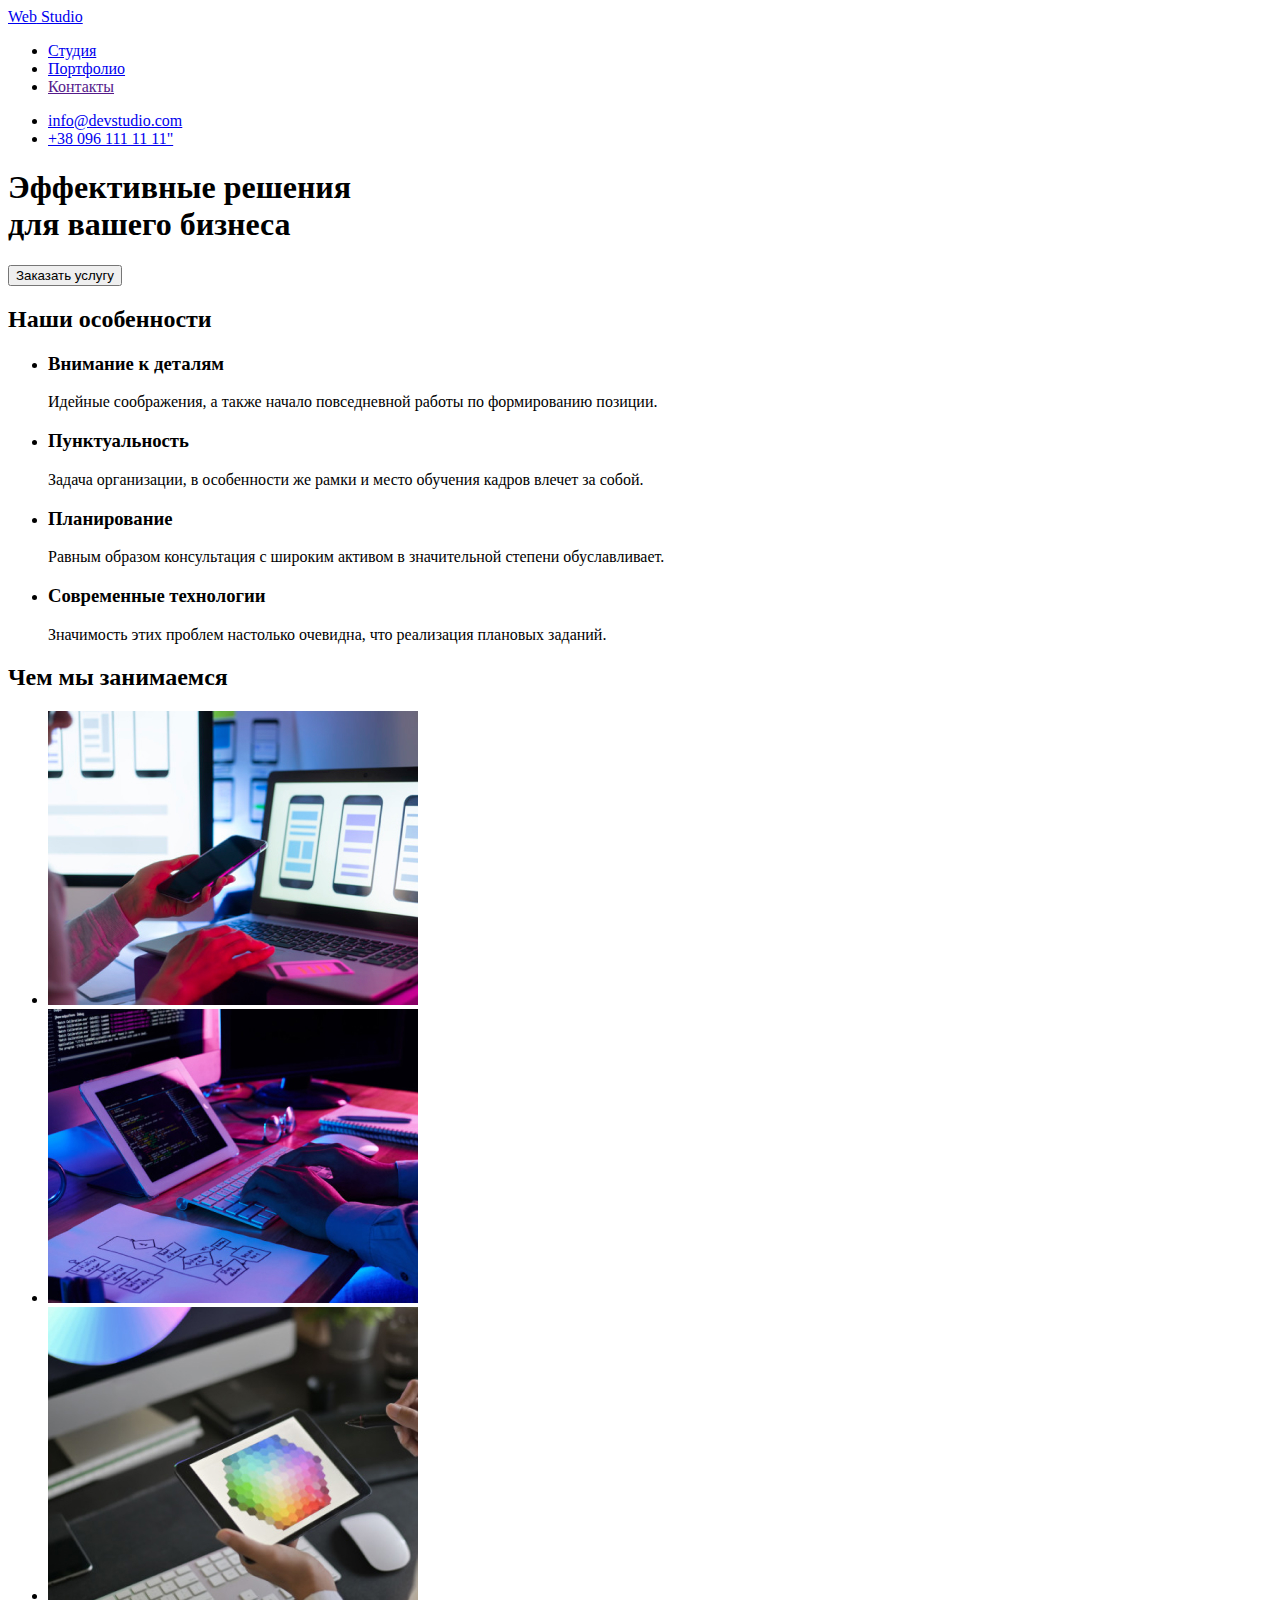
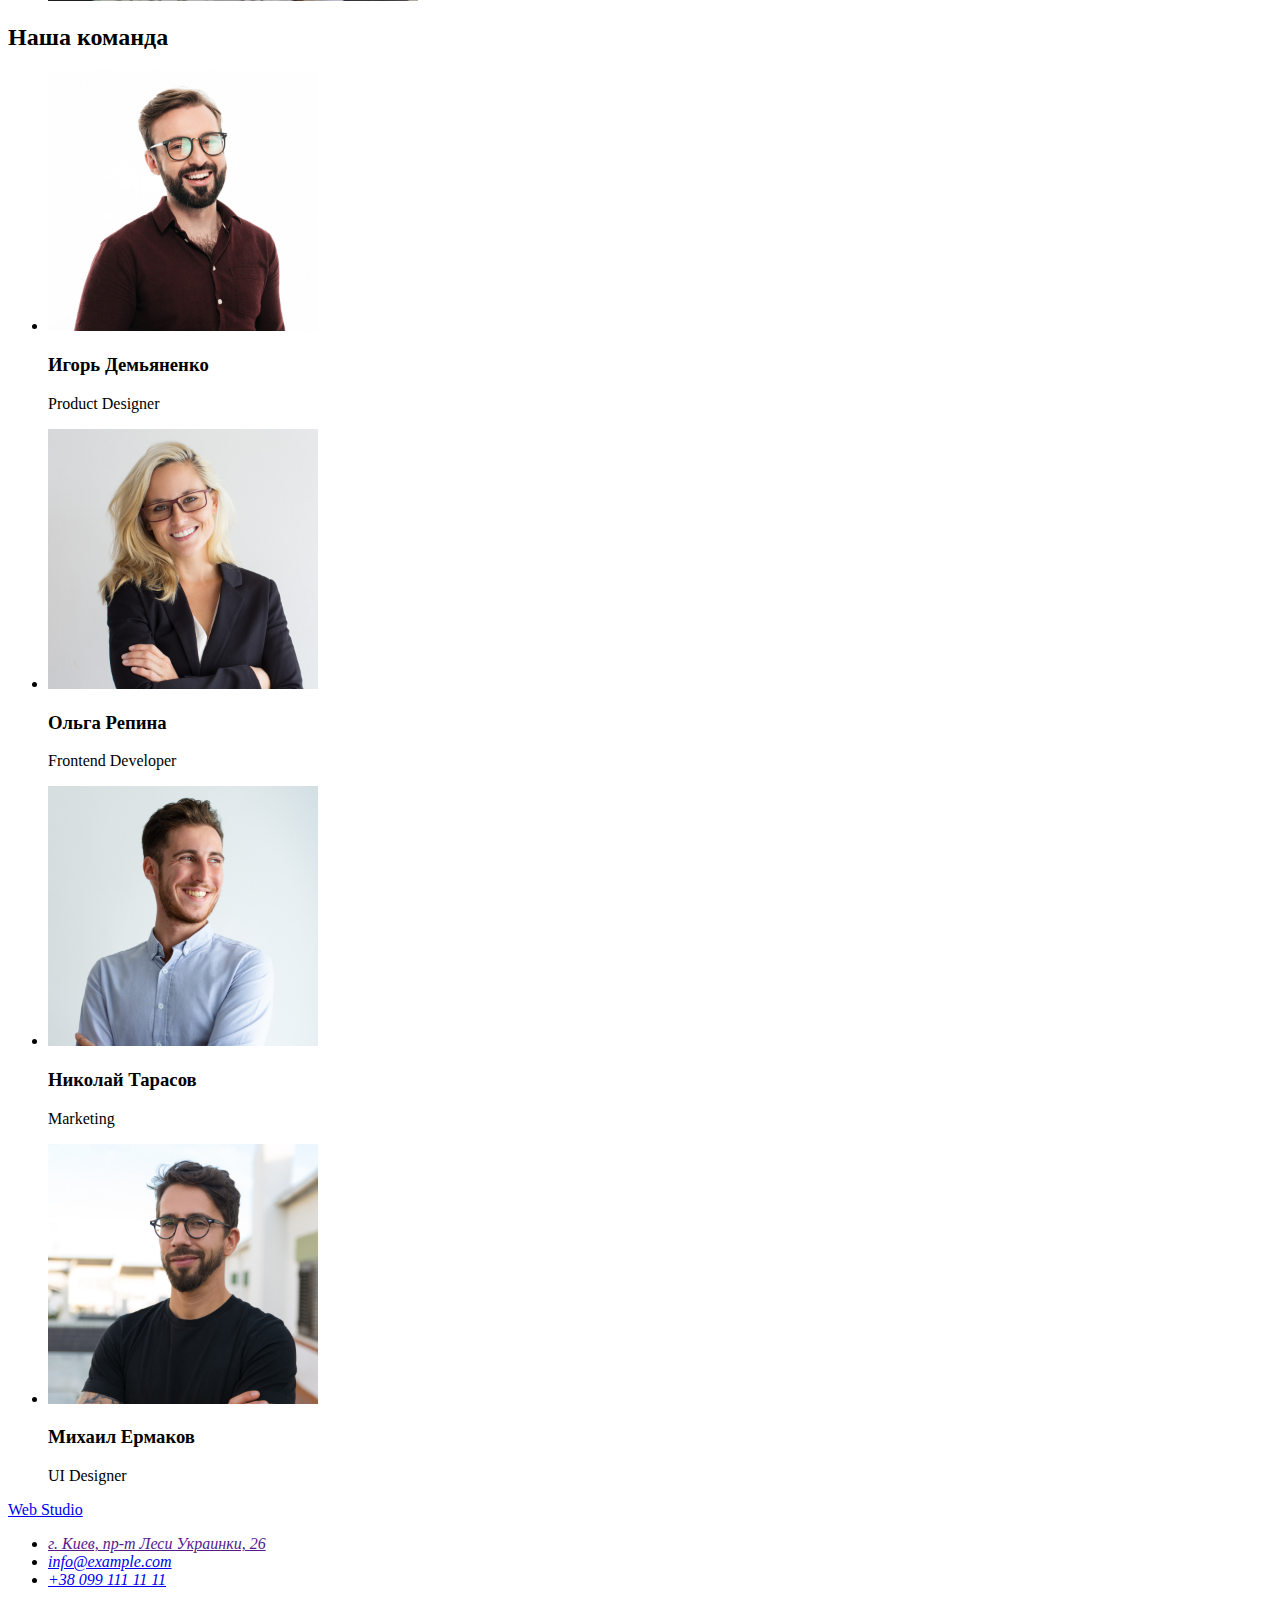
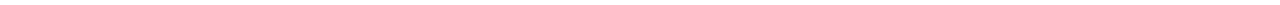
==== index.html @ 1ba70aeb "фикс Хироу" ====
<!DOCTYPE html>
<html lang="ru">
  <head>
    <meta charset="UTF-8" />
    <meta http-equiv="X-UA-Compatible" content="IE=edge" />
    <meta name="viewport" content="width=device-width, initial-scale=1.0" />
    <title>Веб-студия</title>
    <link rel="preconnect" href="https://fonts.gstatic.com" />
    <link
      href="https://fonts.googleapis.com/css2?family=Raleway:wght@700&family=Roboto:wght@400;500;700;900&display=swap"
      rel="stylesheet"
    />
    <link rel="stylesheet" href="./css/style.css" />
  </head>
  <body>
    <!-- --------header---------- -->
    <header>
      <a href="./index.html" class="link logo">
        <span class="web">Web</span>
        Studio
      </a>

      <nav class="nav-page">
        <ul class="nav-list list">
          <li class="nav-list-link">
            <a href="./index.html" class="link current-page">Студия</a>
          </li>
          <li class="nav-list-link">
            <a href="./portfolio.html" class="link">Портфолио</a>
          </li>
          <li class="nav-list-link">
            <a href="" class="link">Контакты</a>
          </li>
        </ul>
      </nav>

      <!-- --------header contacts---------=------ -->
      <ul class="contacts-list list">
        <li class="contacts-list-item">
          <a href="mailto:info@devstudio.com" class="link"> info@devstudio.com </a>
        </li>
        <li class="contacts-list-item">
          <a href="tel:+380961111111" class="link">+38 096 111 11 11"</a>
        </li>
      </ul>
    </header>

    <main>
      <!-------------business solution--------------->
      <section class="hero-section">
        <h1 class="hero-title">
          Эффективные решения
          <br />
          для вашего бизнеса
        </h1>
        <button type="button" class="modal-button">Заказать услугу</button>
      </section>

      <!-------------advantage------------------------>
      <section class="advantage-section">
        <h2 class="title visually-hidden">Наши особенности</h2>
        <ul class="advantage-list list">
          <li>
            <h3 class="advantage-list-title">Внимание к деталям</h3>
            <p class="advantage-list-description">
              Идейные соображения, а также начало повседневной работы по формированию позиции.
            </p>
          </li>

          <li>
            <h3 class="advantage-list-title">Пунктуальность</h3>
            <p class="advantage-list-description">
              Задача организации, в особенности же рамки и место обучения кадров влечет за собой.
            </p>
          </li>

          <li>
            <h3 class="advantage-list-title">Планирование</h3>
            <p class="advantage-list-description">
              Равным образом консультация с широким активом в значительной степени обуславливает.
            </p>
          </li>

          <li>
            <h3 class="advantage-list-title">Современные технологии</h3>
            <p class="advantage-list-description">
              Значимость этих проблем настолько очевидна, что реализация плановых заданий.
            </p>
          </li>
        </ul>
      </section>

      <!--------------what are we doing---------------->
      <section class="services-section">
        <h2 class="title">Чем мы занимаемся</h2>
        <ul class="services-list list">
          <li>
            <img src="./images/img/smart_2.jpg" alt="планшет на столе" width="370" height="294" />
          </li>

          <li>
            <img src="./images/img/prog_1.jpg" alt="телефон в руке" width="370" height="294" />
          </li>

          <li>
            <img src="./images/img/des_3.jpg" alt="планшет в руке" width="370" height="294" />
          </li>
        </ul>
      </section>

      <!---------------our team------------------------->
      <section class="team-section">
        <h2 class="title">Наша команда</h2>
        <ul class="team-list list">
          <li class="team-list-item">
            <img
              src="./images/img/men_1.jpg"
              alt="Игорь Демьяненко фото"
              width="270"
              height="260"
            />

            <h3 class="team-list-item-name">Игорь Демьяненко</h3>
            <p class="team-list-item-position">Product Designer</p>
          </li>
          <li class="team-list-item">
            <img src="./images/img/woman_1.jpg" alt="Ольга Репина фото" width="270" height="260" />

            <h3 class="team-list-item-name">Ольга Репина</h3>
            <p class="team-list-item-position">Frontend Developer</p>
          </li>
          <li class="team-list-item">
            <img src="./images/img/men_2.jpg" alt="Николай Тарасов фото" width="270" height="260" />

            <h3 class="team-list-item-name">Николай Тарасов</h3>
            <p class="team-list-item-position">Marketing</p>
          </li>
          <li class="team-list-item">
            <img src="./images/img/man_3.jpg" alt="Михаил Ермаков фото" width="270" height="260" />

            <h3 class="team-list-item-name">Михаил Ермаков</h3>
            <p class="team-list-item-position">UI Designer</p>
          </li>
        </ul>
      </section>
    </main>

    <!------------------footer------------------------->
    <footer>
      <div class="footer-section">
        <a href="./index.html" class="link logo-footer">
          <span class="web">Web</span>
          Studio
        </a>

        <address>
          <ul class="address-list list">
            <li class="address-list-item">
              <a href="" class="link address"> г. Киев, пр-т Леси Украинки, 26 </a>
            </li>
            <li class="address-list-item">
              <a href="mailto:info@example.com " class="address-list-link link">
                info@example.com
              </a>
            </li>
            <li class="address-list-item">
              <a href="tel:+380991111111" class="address-list-link link"> +38 099 111 11 11 </a>
            </li>
          </ul>
        </address>
      </div>
    </footer>
  </body>
</html>
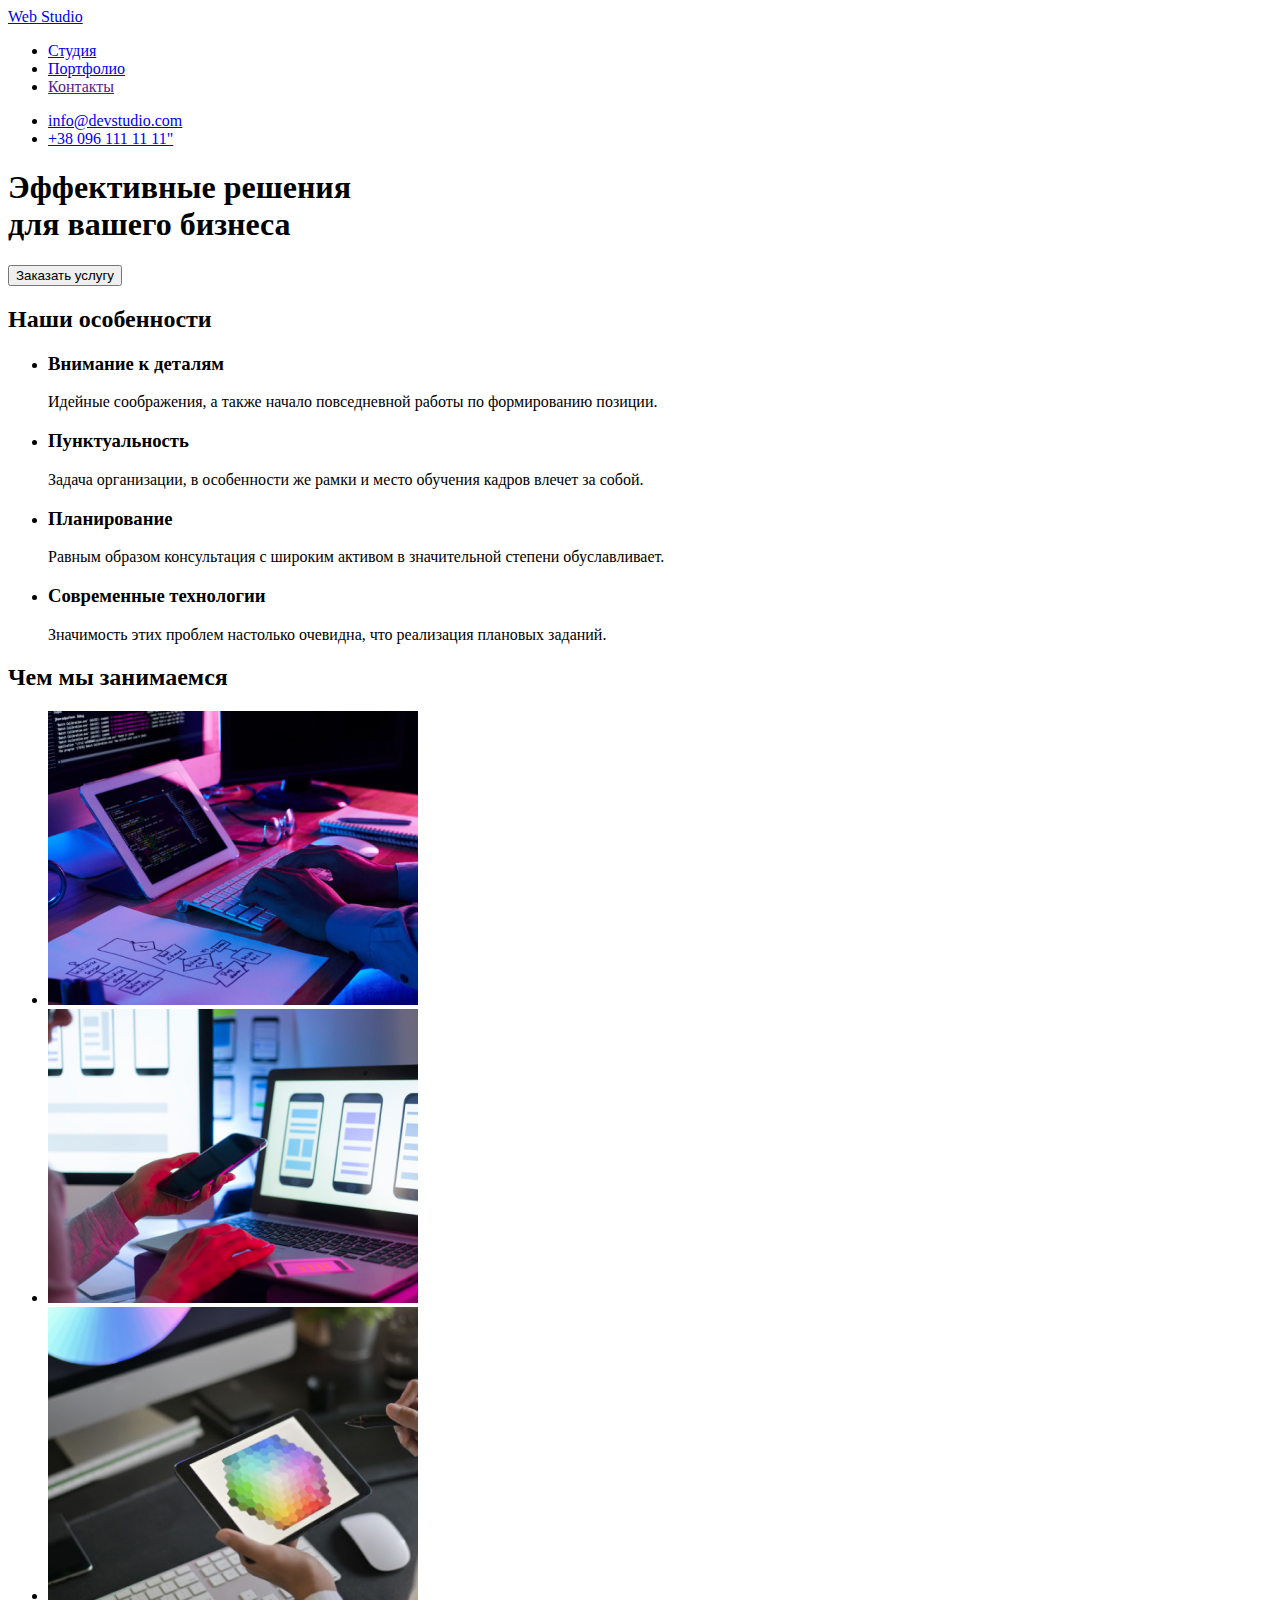
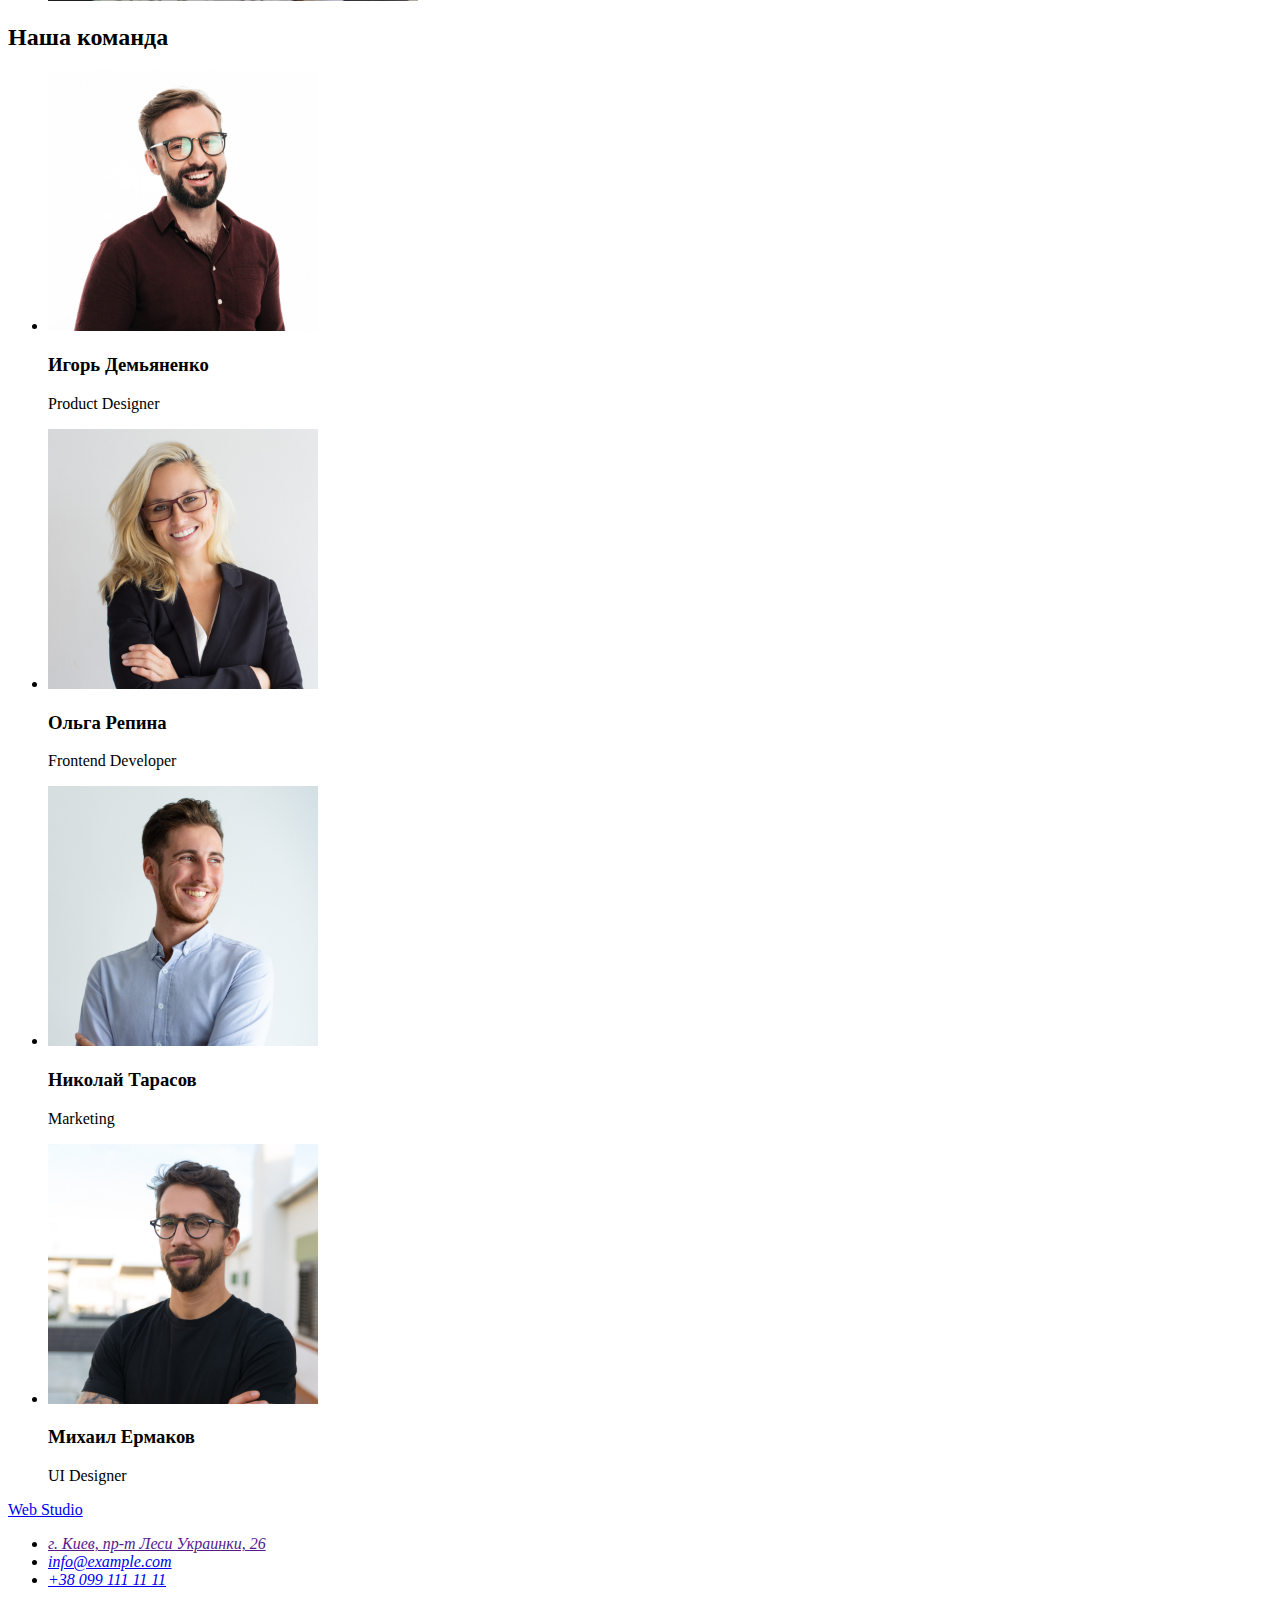
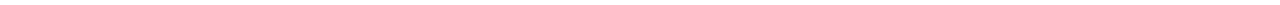
==== commit 4105ecef: "редактирует код" ====
--- a/index.html
+++ b/index.html
@@ -5,6 +5,7 @@
     <meta http-equiv="X-UA-Compatible" content="IE=edge" />
     <meta name="viewport" content="width=device-width, initial-scale=1.0" />
     <title>Веб-студия</title>
+
     <link rel="preconnect" href="https://fonts.gstatic.com" />
     <link
       href="https://fonts.googleapis.com/css2?family=Raleway:wght@700&family=Roboto:wght@400;500;700;900&display=swap"
@@ -95,11 +96,11 @@
         <h2 class="title">Чем мы занимаемся</h2>
         <ul class="services-list list">
           <li>
-            <img src="./images/img/smart_2.jpg" alt="планшет на столе" width="370" height="294" />
+            <img src="./images/img/prog_1.jpg" alt="планшет на столе" width="370" height="294" />
           </li>
 
           <li>
-            <img src="./images/img/prog_1.jpg" alt="телефон в руке" width="370" height="294" />
+            <img src="./images/img/smart_2.jpg" alt="телефон в руке" width="370" height="294" />
           </li>
 
           <li>
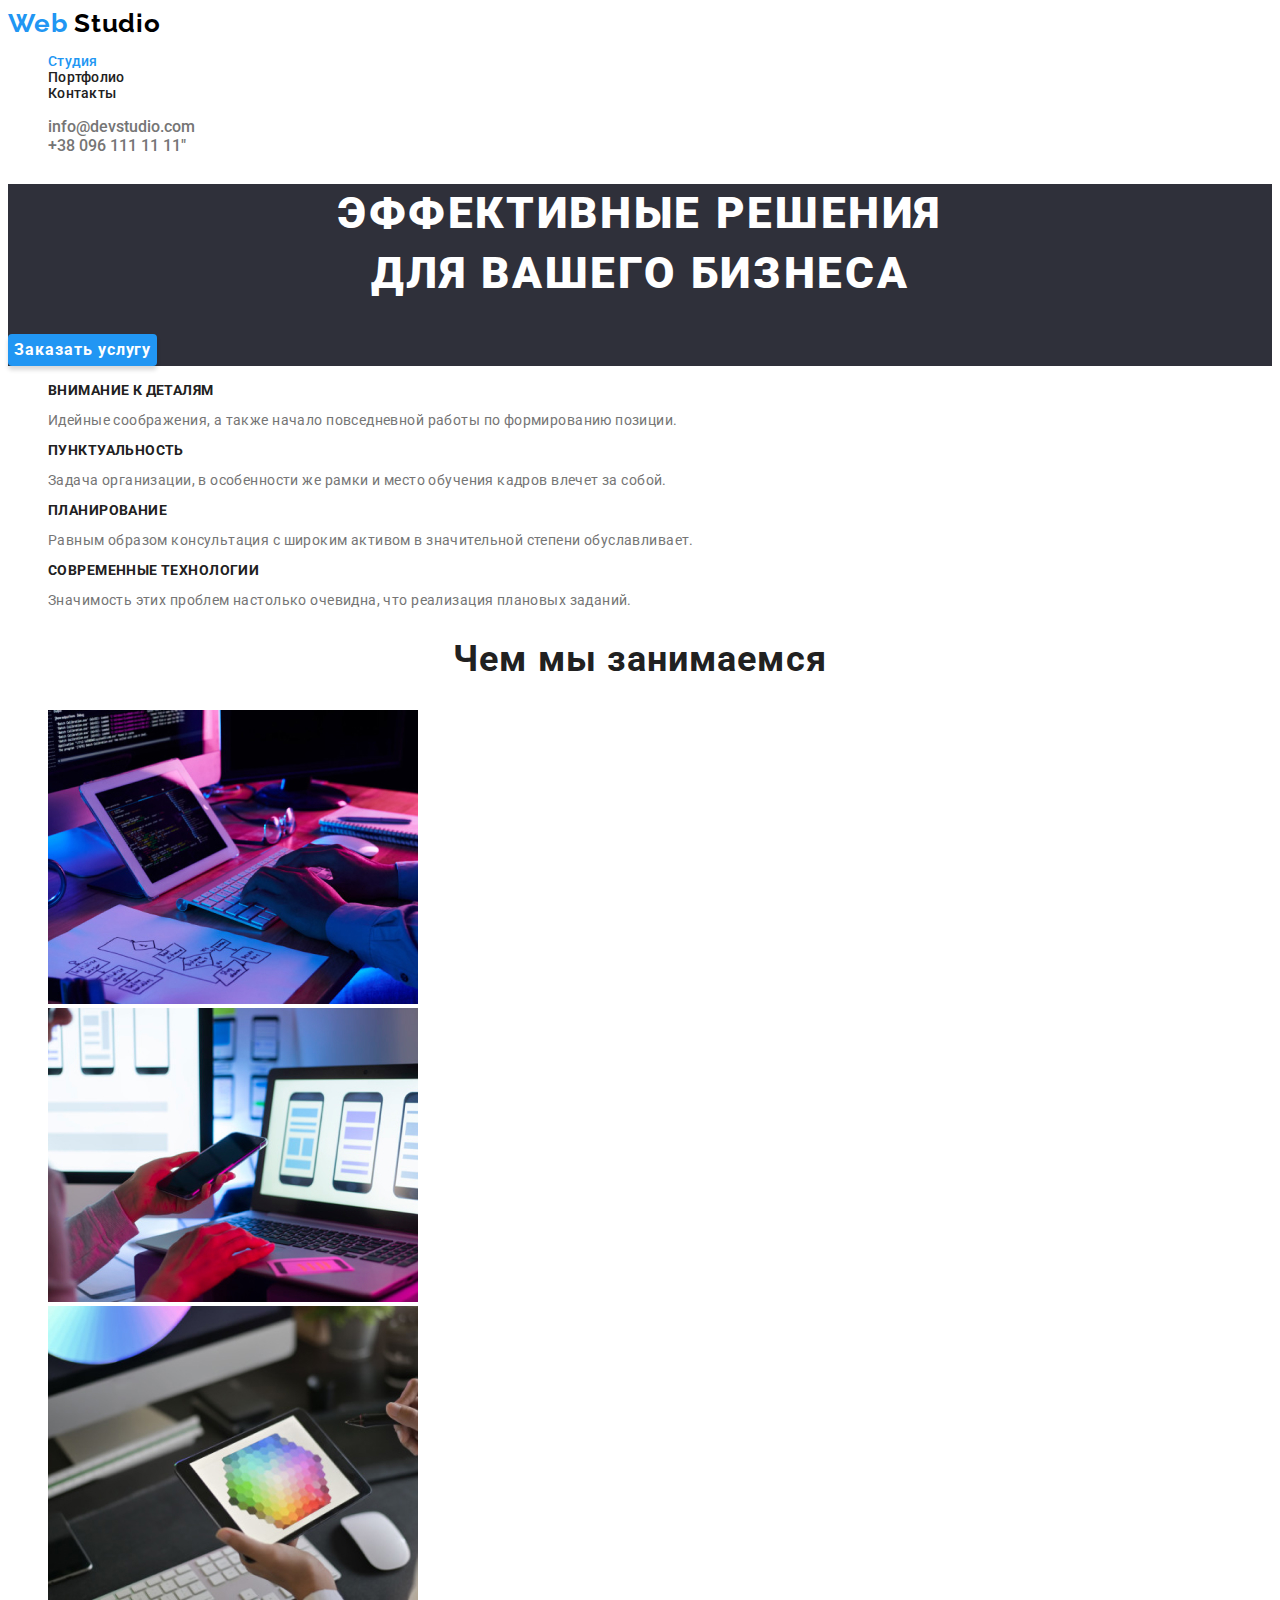
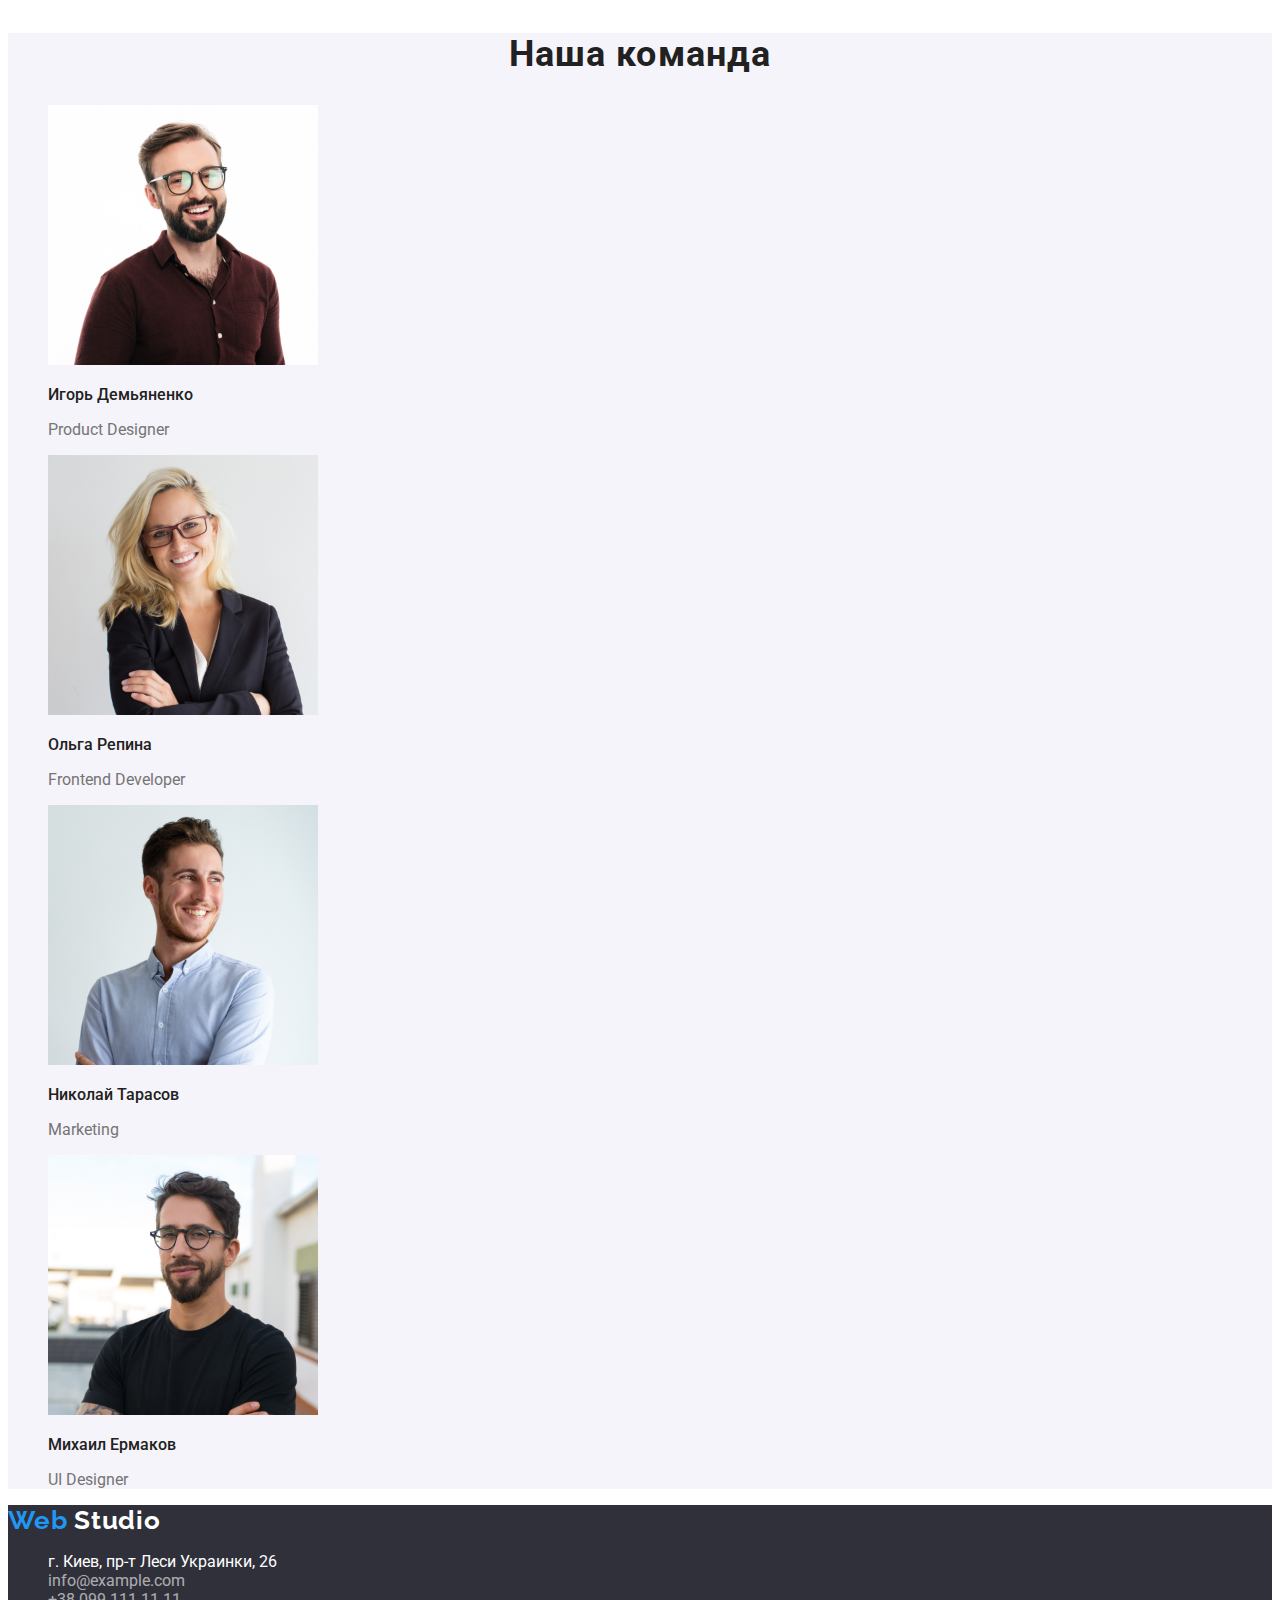
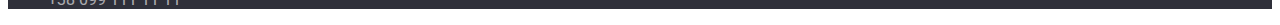
==== commit 68df73c1: "Меняет на заглавные буквы папку CSS" ====
--- a/index.html
+++ b/index.html
@@ -11,7 +11,7 @@
       href="https://fonts.googleapis.com/css2?family=Raleway:wght@700&family=Roboto:wght@400;500;700;900&display=swap"
       rel="stylesheet"
     />
-    <link rel="stylesheet" href="./css/style.css" />
+    <link rel="stylesheet" href="./CSS/style.css" />
   </head>
   <body>
     <!-- --------header---------- -->
@@ -146,7 +146,7 @@
       </section>
     </main>
 
-    <!------------------footer------------------------->
+    <!------------------footer--------------------------->
     <footer>
       <div class="footer-section">
         <a href="./index.html" class="link logo-footer">
--- a/CSS/style.css
+++ b/CSS/style.css
@@ -0,0 +1,234 @@
+:root {
+    --title-text-color: #212121;
+    --white-color: #ffffff;
+    --main-text-color: #757575;
+    --accent-color: #2196f3;
+    --main-font-family: 'Roboto', sans-serif;
+    --main-font-style: normal;
+    --accent-font-family: 'Raleway', sans-serif;
+    --footer-contacts-color: rgba(255, 255, 255, 0.6);
+    --color-button-list-btn: #f5f4fa;
+    --dark-background-color: #188ce8;
+    --background-color-fon: #2f303a;
+    --light-color-fon: #f5f4fa;
+    --main-logo-color: #000000;
+}
+
+/* -------------- СТИЛИЗАЦИЯ ДЛЯ ВСЕХ---------------------------------------- */
+
+body {
+    font-family: var(--main-font-family);
+    font-style: var(--main-font-style);
+    color: var(--main-text-color);
+}
+
+.link {
+    text-decoration: none;
+    color: inherit;
+}
+
+.list {
+    list-style: none;
+}
+
+/* -------------- СТИЛИЗАЦИЯ ЛОГОТИП---------------------------------------- */
+
+.logo,
+.logo-footer {
+    font-family: var(--accent-font-family);
+    font-weight: bold;
+    line-height: 1.192;
+    font-size: 26px;
+    letter-spacing: 0.03em;
+}
+
+.web {
+    color: var(--accent-color);
+}
+
+.logo {
+    color: var(--main-logo-color);
+}
+
+.logo-footer {
+    color: var(--white-color);
+}
+
+.studio-footer {
+    color: var(--white-color);
+}
+
+/* -------------- СТИЛИЗАЦИЯ навигации---------------------------------------- */
+.nav-list {
+    color: var(--title-text-color);
+    font-weight: 500;
+    font-size: 14px;
+    line-height: 1.143;
+    letter-spacing: 0.02em;
+}
+
+.nav-list-link :hover,
+.nav-list-link :focus,
+.contacts-list-item :hover,
+.contacts-list-item :focus,
+.current-page {
+    color: var(--accent-color);
+}
+
+.contacts-list-item {
+    font-weight: 500;
+}
+
+/* -------------- СТИЛИЗАЦИЯ html---------------------------------------- */
+.hero-section,
+.footer-section {
+    background: var(--background-color-fon);
+}
+
+.visually-hidden {
+    position: absolute;
+    clip: rect(0 0 0 0);
+    width: 1px;
+    height: 1px;
+    margin: -1px;
+}
+
+.team-section {
+    background: var(--light-color-fon);
+}
+
+.hero-title {
+    color: var(--white-color);
+    font-weight: 900;
+    font-size: 44px;
+    line-height: 1.363;
+    text-align: center;
+    letter-spacing: 0.06em;
+    text-transform: uppercase;
+}
+
+.modal-button {
+    font-family: inherit;
+    font-weight: 700;
+    font-size: 16px;
+    line-height: 1.875;
+    text-align: center;
+    letter-spacing: 0.06em;
+    color: var(--white-color);
+    background-color: var(--accent-color);
+    cursor: pointer;
+    border: none;
+    border-radius: 4px;
+    box-shadow: 0px 4px 4px rgba(0, 0, 0, 0.15);
+}
+
+.modal-button:hover,
+.modal-button:focus {
+    background: var(--dark-background-color);
+}
+
+.title,
+.advantage-list-title {
+    color: var(--title-text-color);
+    font-weight: bold;
+    letter-spacing: 0.03em;
+}
+
+.title {
+    font-size: 36px;
+    line-height: 1.167;
+    text-align: center;
+}
+
+.advantage-list-title {
+    font-size: 14px;
+    line-height: 1.142;
+    text-transform: uppercase;
+}
+
+.advantage-list-description {
+    font-size: 14px;
+    line-height: 1.714x;
+    letter-spacing: 0.03em;
+}
+
+.team-list-item-name,
+.team-list-item-position {
+    font-size: 16px;
+    line-height: 1.188;
+    /* text-align: center;
+  letter-spacing: 0.03em; */
+}
+
+.team-list-item-name {
+    color: var(--title-text-color);
+    font-weight: 500;
+}
+
+.address-list-item {
+    font-style: normal;
+    color: var(--white-color);
+}
+
+.address-list-link {
+    opacity: 0.6;
+}
+
+/* -------------- СТИЛИЗАЦИЯ portfolio---------------------------------------- */
+
+.button-list-btn {
+    font-weight: 500;
+    font-size: 16px;
+    line-height: 1.6325;
+    text-align: center;
+    letter-spacing: 0.03em;
+    font-family: inherit;
+    border: none;
+    border-radius: 4px;
+    cursor: pointer;
+    box-shadow: 0px 4px 4px rgba(0, 0, 0, 0.15);
+    background: none;
+}
+
+.btn-main {
+    background-color: var(--accent-color);
+    color: var(--white-color);
+}
+
+.button-list-btn:hover,
+.button-list-btn:focus,
+.button-list-btn:active {
+    color: var(--white-color);
+    background: var(--dark-background-color);
+}
+
+.projects-list-item-name {
+    color: var(--title-text-color);
+    font-size: 18px;
+    line-height: 2;
+    letter-spacing: 0.06em;
+}
+
+.projects-list-item-type {
+    font-weight: normal;
+    font-size: 16px;
+    line-height: 1.875;
+    letter-spacing: 0.03em;
+}
+
+.projects-list-item-description {
+    font-size: 18px;
+    line-height: 1.556;
+    letter-spacing: 0.03em;
+}
+
+/* -------------- СТИЛИЗАЦИЯ address list---------------------------------------- */
+
+.address-list-item a:hover,
+.address-list-item a:focus {
+    color: var(--accent-color);
+}
+
+.address {
+    color: var(--white-color);
+}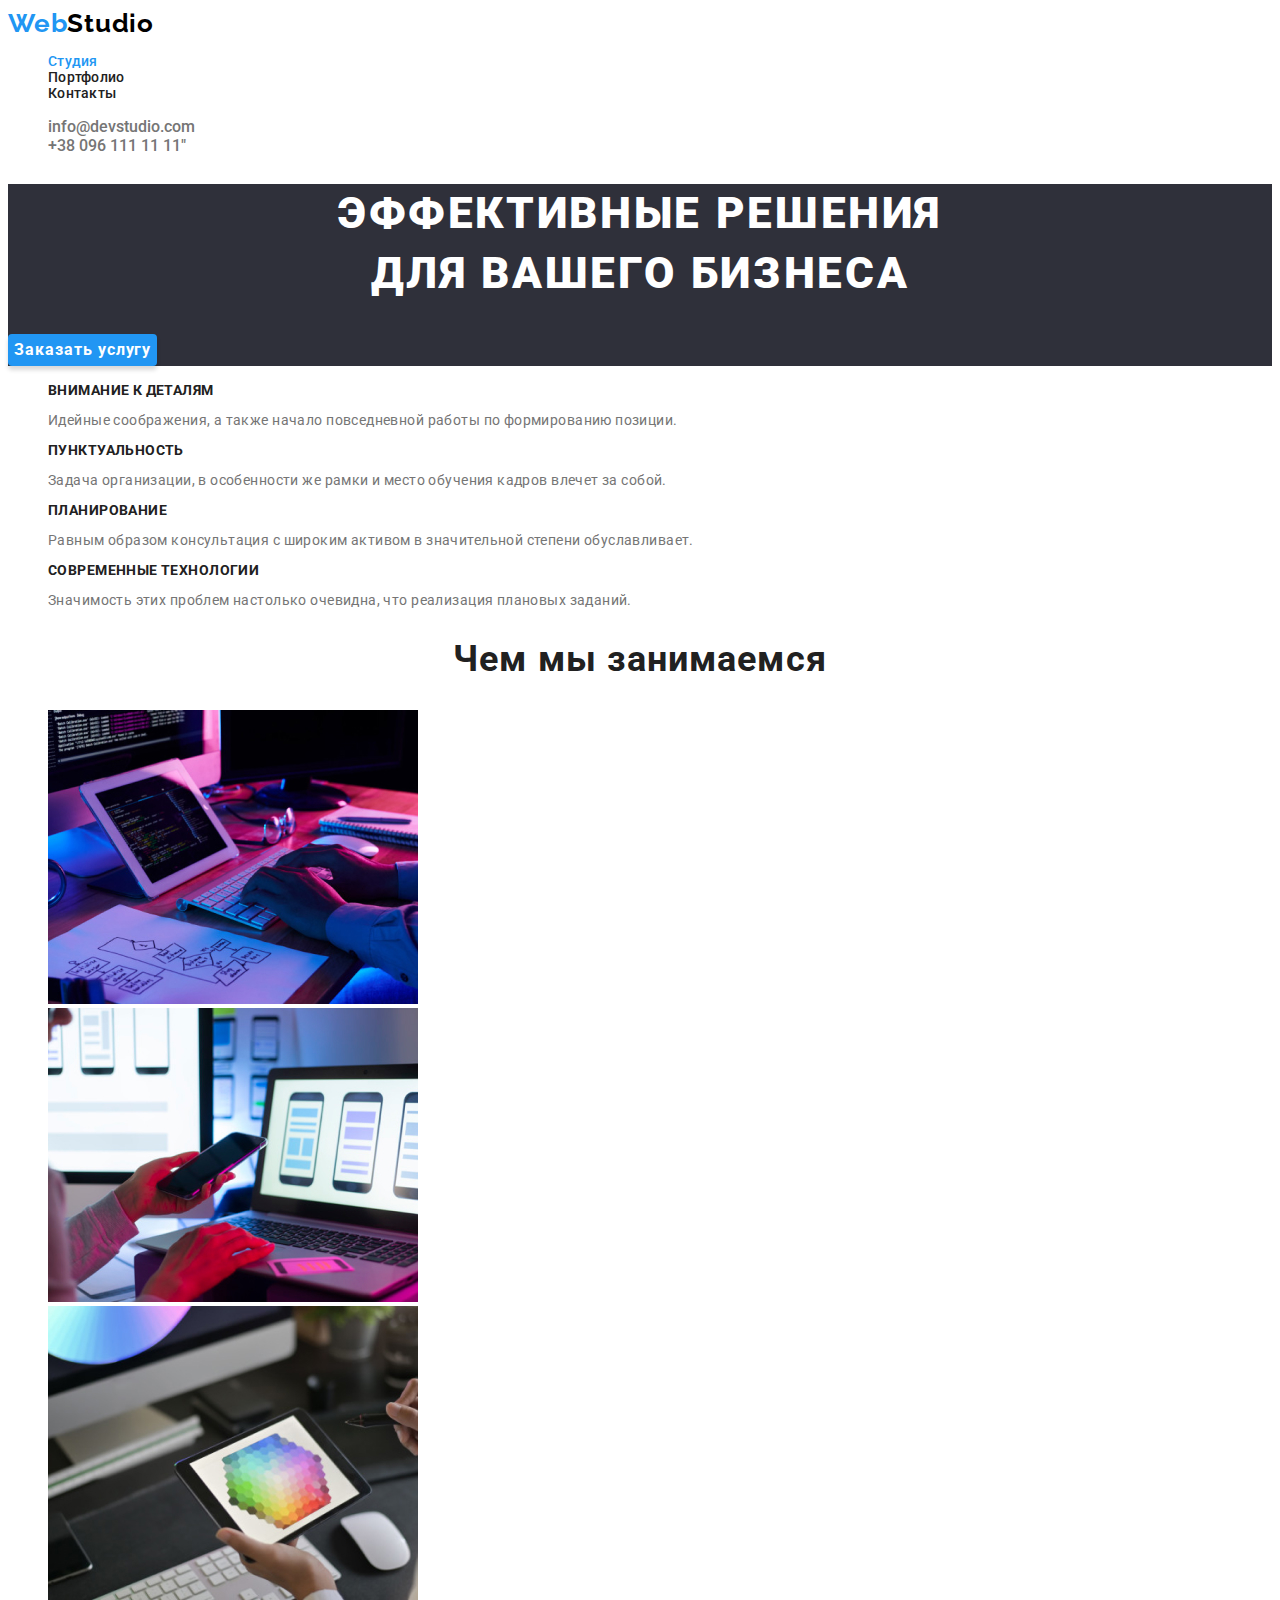
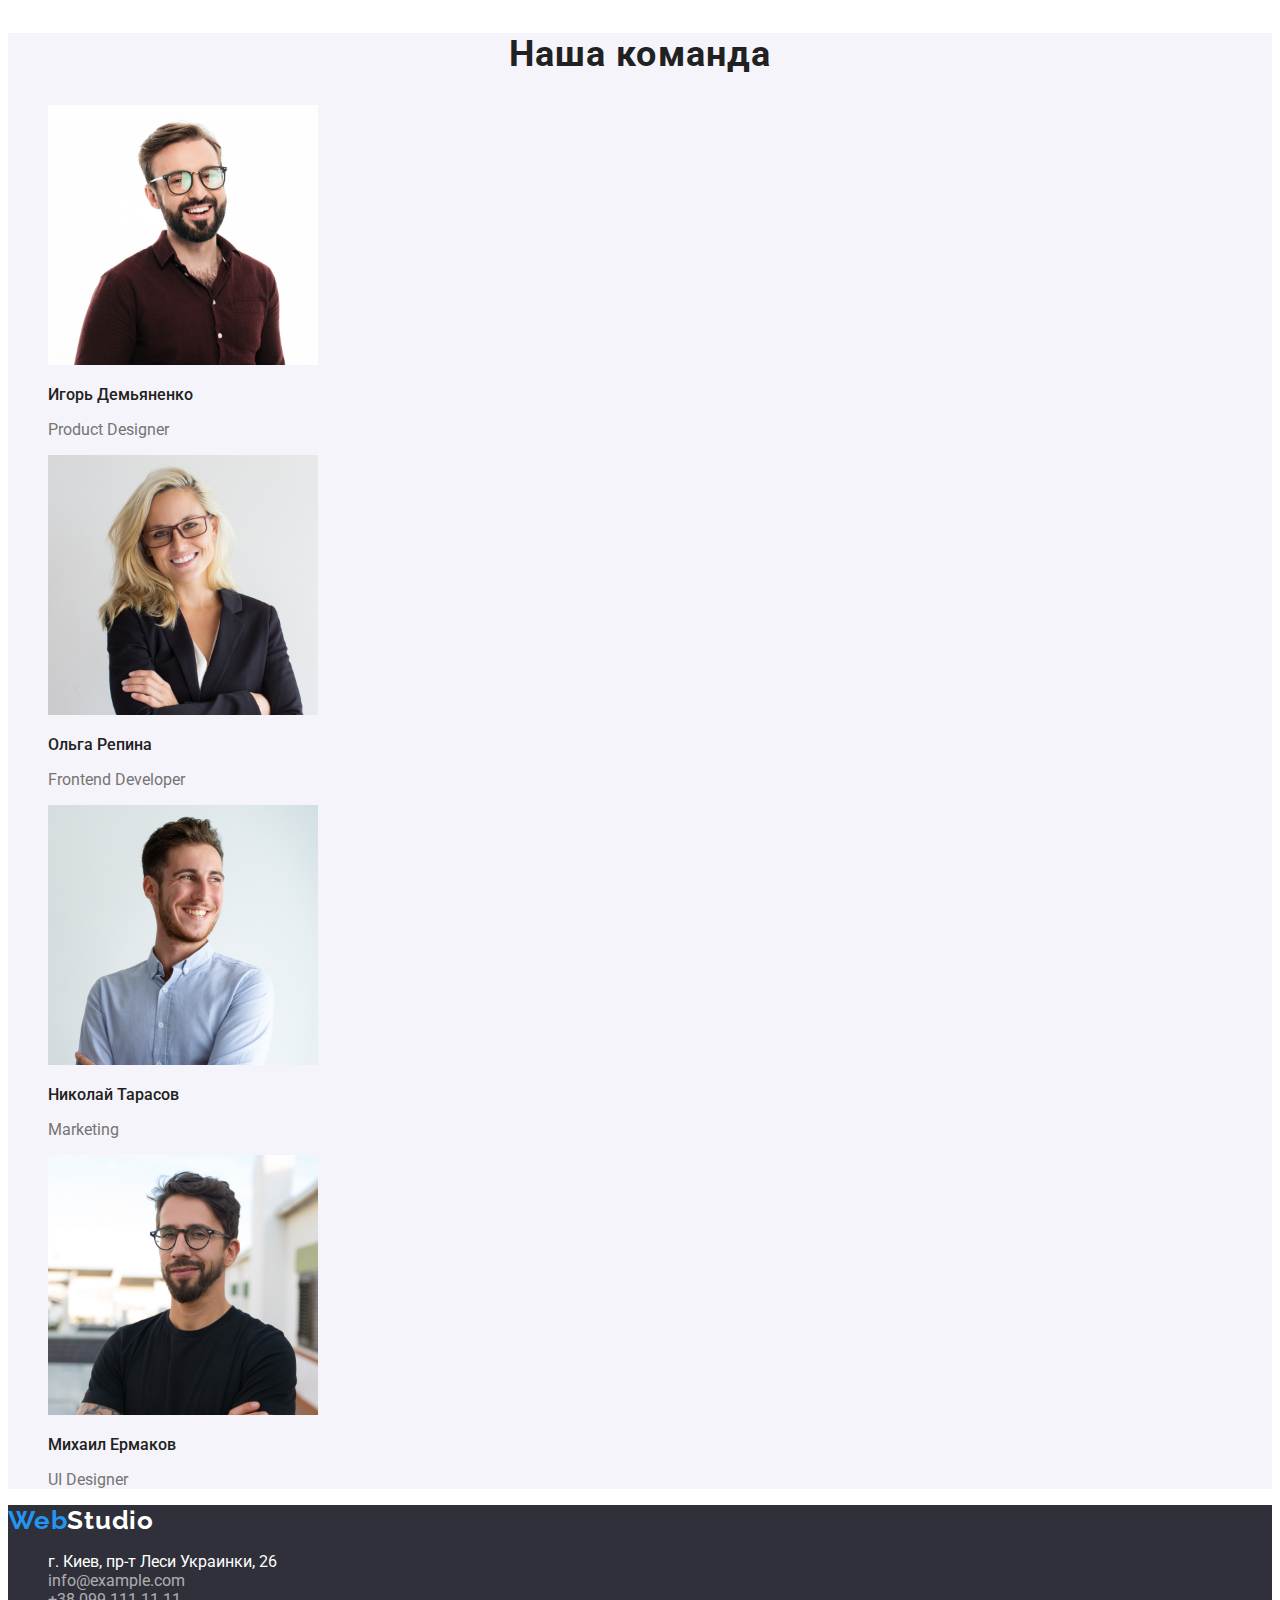
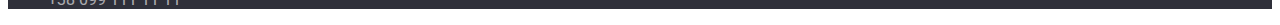
==== commit e8579e41: "Убирает пробелы web" ====
--- a/index.html
+++ b/index.html
@@ -14,12 +14,9 @@
     <link rel="stylesheet" href="./CSS/style.css" />
   </head>
   <body>
-    <!-- --------header---------- -->
+    <!-------------------------header----------------------->
     <header>
-      <a href="./index.html" class="link logo">
-        <span class="web">Web</span>
-        Studio
-      </a>
+      <a href="./index.html" class="link logo"> <span class="web">Web</span>Studio </a>
 
       <nav class="nav-page">
         <ul class="nav-list list">
@@ -149,10 +146,7 @@
     <!------------------footer--------------------------->
     <footer>
       <div class="footer-section">
-        <a href="./index.html" class="link logo-footer">
-          <span class="web">Web</span>
-          Studio
-        </a>
+        <a href="./index.html" class="link logo-footer"> <span class="web">Web</span>Studio </a>
 
         <address>
           <ul class="address-list list">
